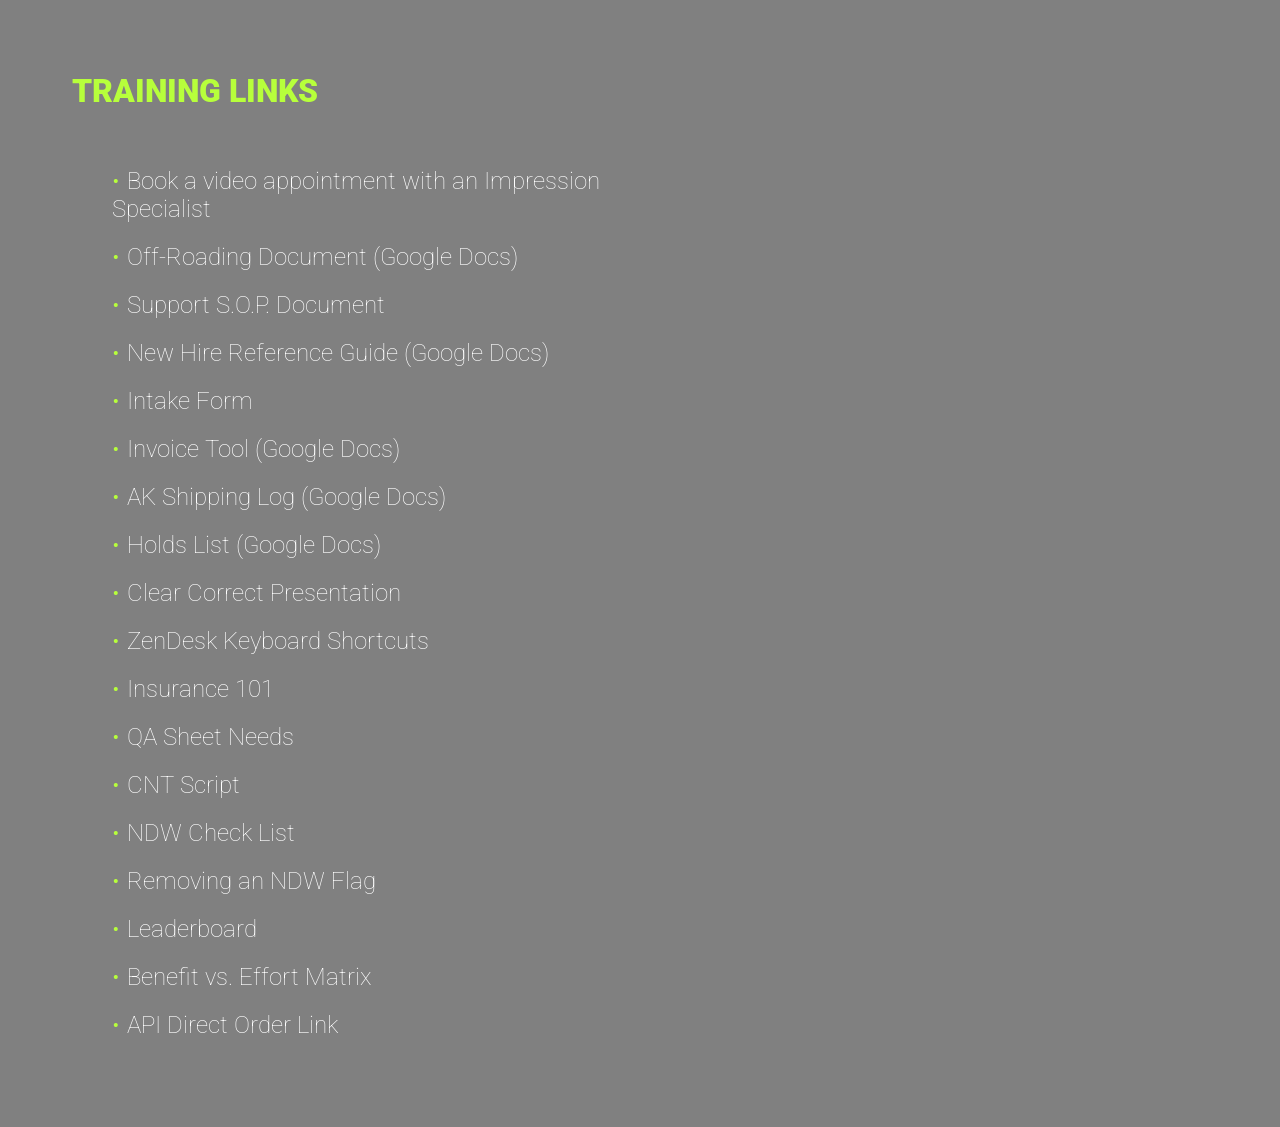
==== index.html @ f4fd2184 "renamed links.html to index" ====
<html>
	<head>
		<link rel='icon' href='will_favicon.png' type='image/x-icon'>
		<link href="https://fonts.googleapis.com/css2?family=Roboto:wght@100;900&display=swap" rel="stylesheet">
		<link rel="stylesheet" type="text/css" href="style.css">
		<script src="https://ajax.googleapis.com/ajax/libs/jquery/3.5.1/jquery.min.js"></script>
		<title>Training Links</title>
	</head>
	<body>
		<h1>TRAINING LINKS</h1>
		<div id="links-wrapper">
			<ul id="links-list">
				<script src="script.js"></script>
			</ul>
		</div>
	</body>
</html>
---- style.css ----
html{
    background-color: #808080;
    color: white;
    font-family: 'Roboto', sans-serif;
    }

    body{
        font-weight: 100;
        color: white;
        padding: 5%;
    }

    h1{
        color: #b7ff3b;
        font-weight: 900;
    }
    
    a{
    color: white;
    text-decoration: none;
    }

    a:visited{
    color: white;
    }
    
    a:hover{
    color: #b7ff3b;
    text-decoration: underline; 
    }

    ul{
        list-style: none;
    }

    ul li::before{
        content: "\2022";
        color: #b7ff3b;
        margin-right: 8px;
    }

    li{
    margin-top: 20px;
    font-size: 1.5rem;
    
    }

    #links-wrapper{
        display: flex;
        justify-content: center;
        align-items: center;
        width: 50%;
    }
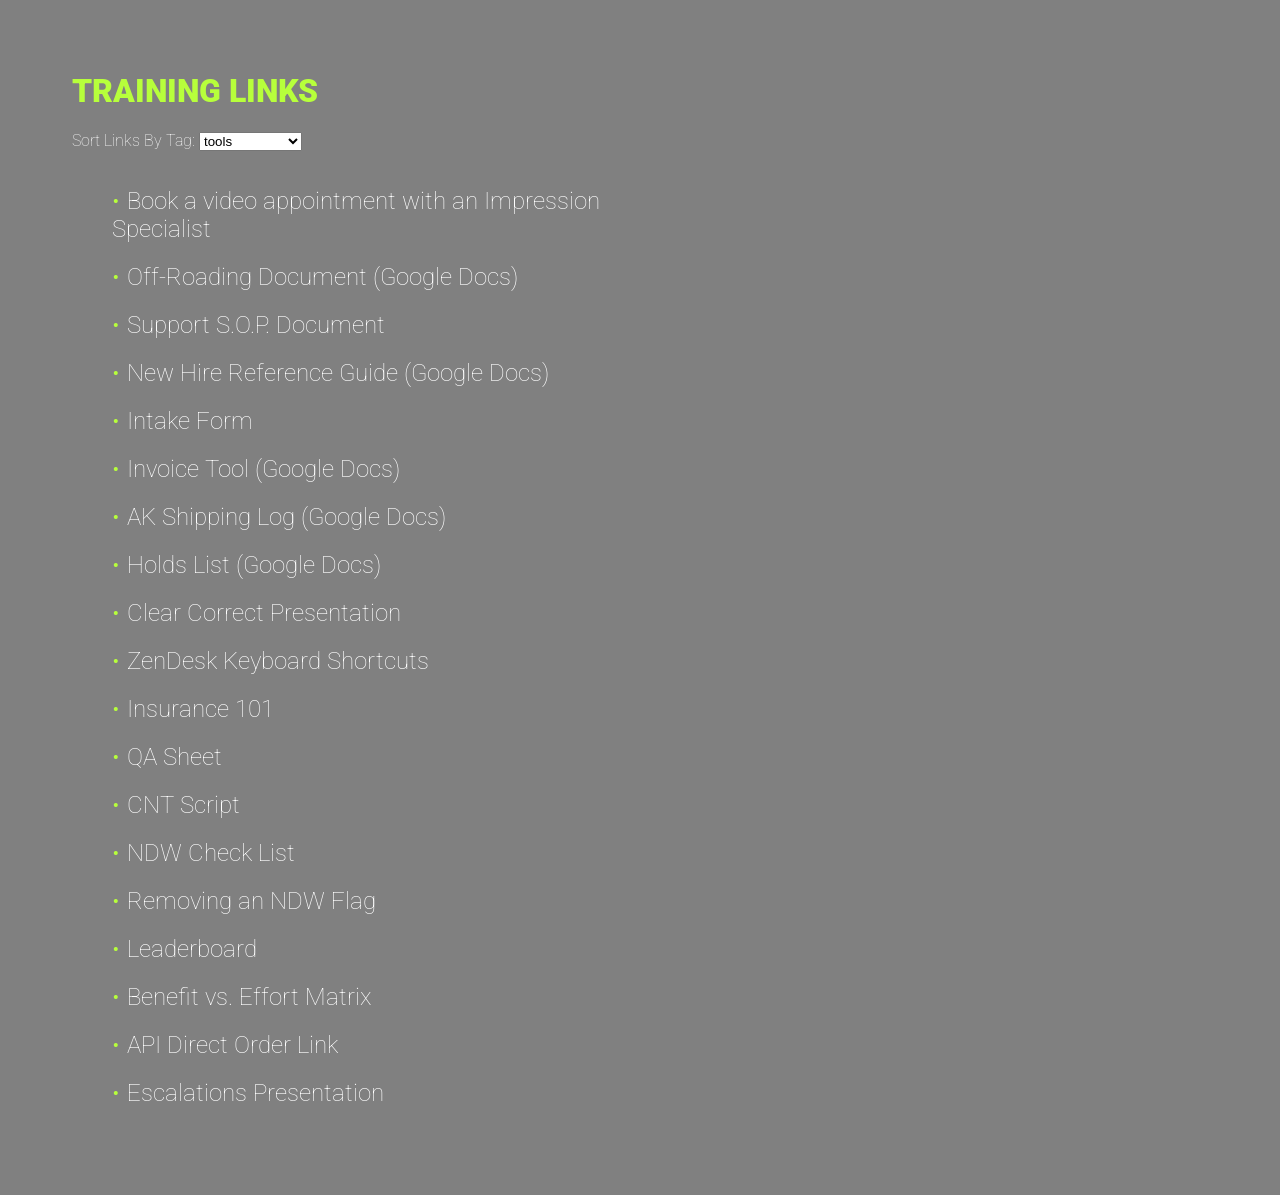
==== commit 09a84616: "added sort-select" ====
--- a/index.html
+++ b/index.html
@@ -8,6 +8,10 @@
 	</head>
 	<body>
 		<h1>TRAINING LINKS</h1>
+		<div id="sort-wrapper">
+			<label for="sort-select">Sort Links By Tag:</label>
+			<select name="sort-select" id="sort-select"></select>
+		</div>
 		<div id="links-wrapper">
 			<ul id="links-list">
 				<script src="script.js"></script>
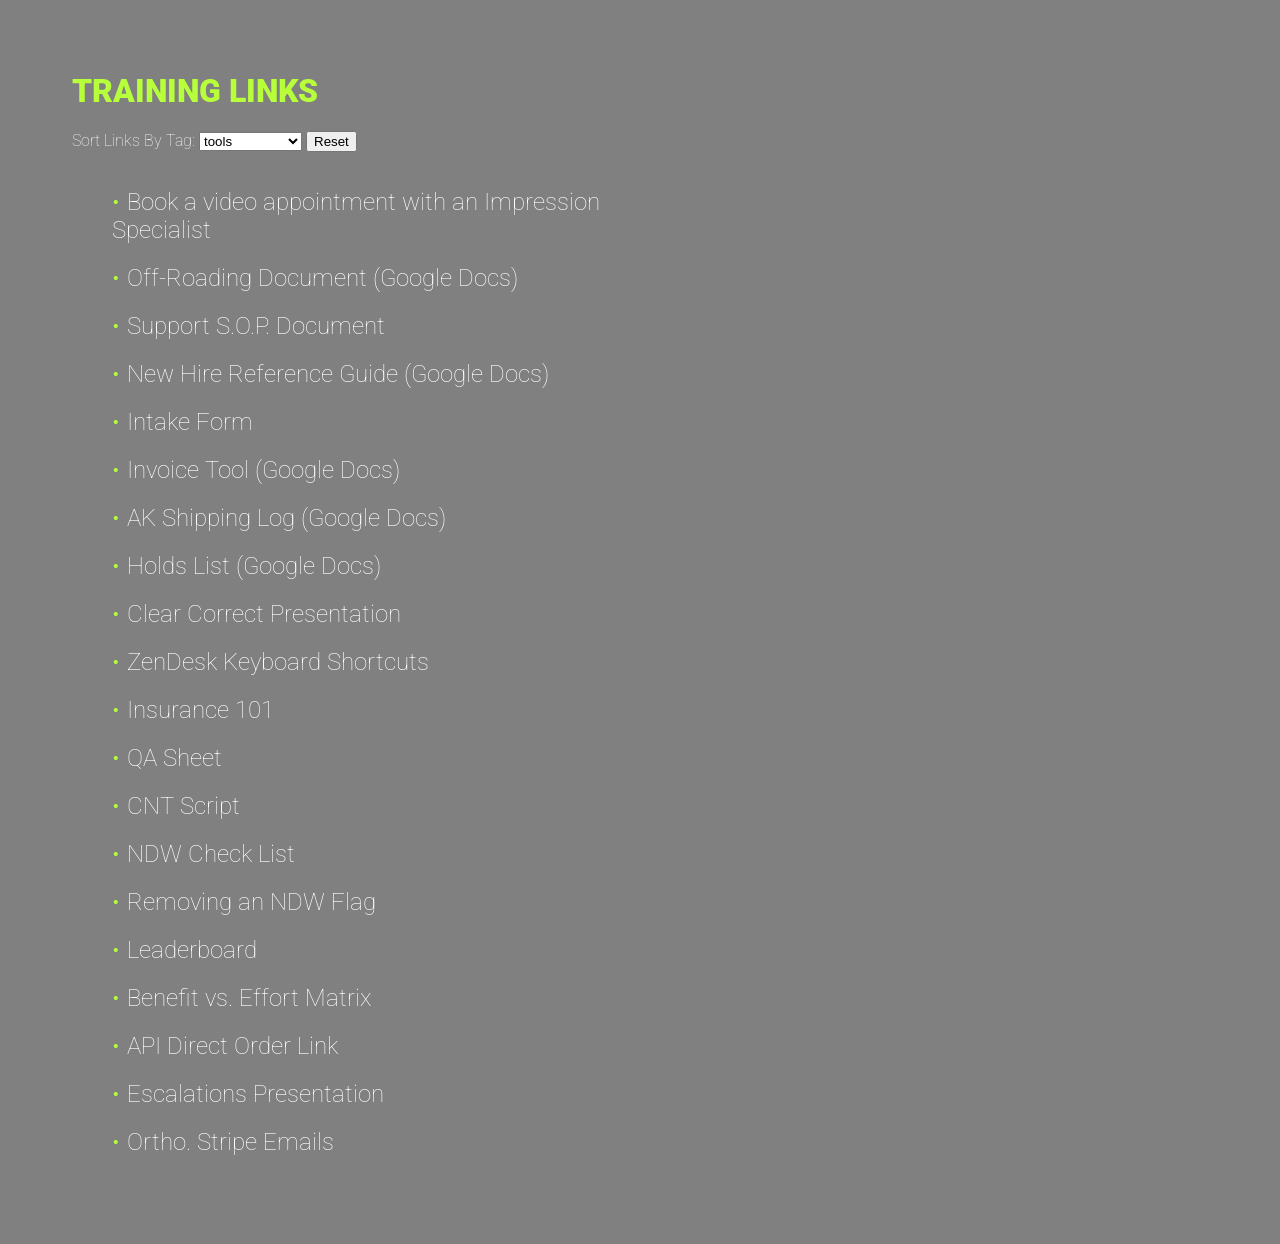
==== commit 84ddf7a3: "addded sort & reset functionality" ====
--- a/index.html
+++ b/index.html
@@ -10,7 +10,8 @@
 		<h1>TRAINING LINKS</h1>
 		<div id="sort-wrapper">
 			<label for="sort-select">Sort Links By Tag:</label>
-			<select name="sort-select" id="sort-select"></select>
+			<select name="sort-select" id="sort-select" onchange="sortTags()"></select>
+			<button onclick="resetSort()">Reset</button>
 		</div>
 		<div id="links-wrapper">
 			<ul id="links-list">
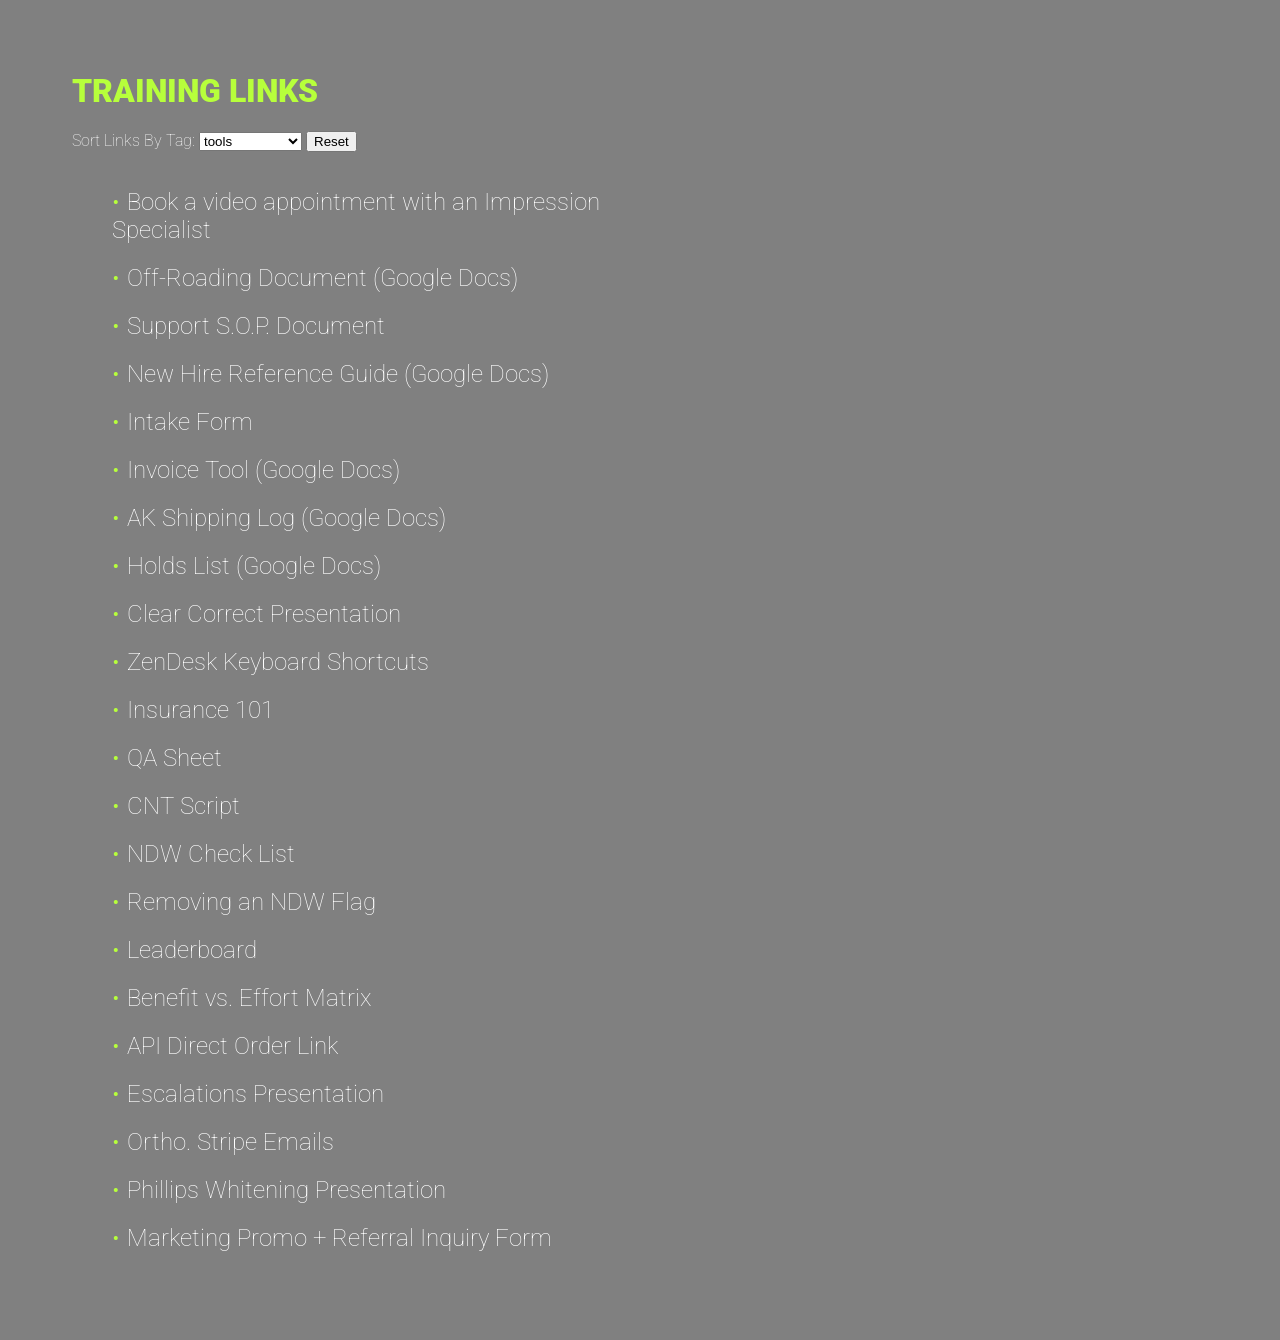
==== commit aeda37ce: "added tags to prevent indexing" ====
--- a/index.html
+++ b/index.html
@@ -1,9 +1,12 @@
 <html>
 	<head>
+		<meta name="robots" content="noindex">
+		<meta name="googlebot" content="noindex">
 		<link rel='icon' href='will_favicon.png' type='image/x-icon'>
 		<link href="https://fonts.googleapis.com/css2?family=Roboto:wght@100;900&display=swap" rel="stylesheet">
 		<link rel="stylesheet" type="text/css" href="style.css">
 		<script src="https://ajax.googleapis.com/ajax/libs/jquery/3.5.1/jquery.min.js"></script>
+		<script type="text/javascript" src="https://identity.netlify.com/v1/netlify-identity-widget.js"></script>
 		<title>Training Links</title>
 	</head>
 	<body>
